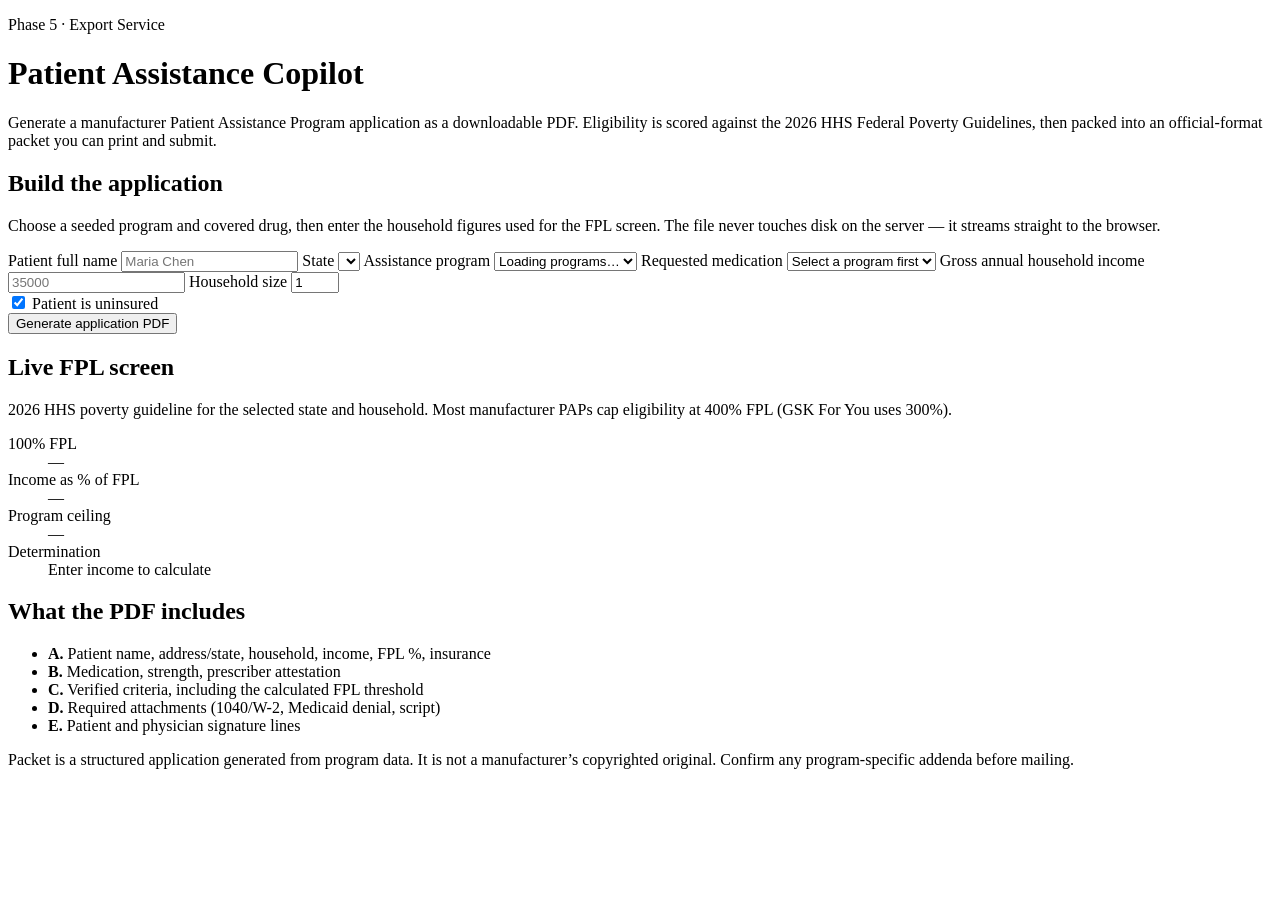
==== app/templates/index.html @ a436d2ff "Add PAP PDF application generator and streaming export API Phase 5: ReportLab in-memory application " ====
<!DOCTYPE html>
<html lang="en">
  <head>
    <meta charset="utf-8" />
    <meta name="viewport" content="width=device-width, initial-scale=1" />
    <title>Patient Assistance Copilot — Application Generator</title>
    <link rel="stylesheet" href="/static/styles.css" />
  </head>
  <body>
    <header class="masthead">
      <div class="wrap">
        <p class="kicker">Phase 5 · Export Service</p>
        <h1>Patient Assistance Copilot</h1>
        <p class="lede">
          Generate a manufacturer Patient Assistance Program application as a
          downloadable PDF. Eligibility is scored against the 2026 HHS Federal
          Poverty Guidelines, then packed into an official-format packet you can
          print and submit.
        </p>
      </div>
    </header>

    <main class="wrap layout">
      <section class="card">
        <h2>Build the application</h2>
        <p class="hint">
          Choose a seeded program and covered drug, then enter the household
          figures used for the FPL screen. The file never touches disk on the
          server — it streams straight to the browser.
        </p>

        <form id="app-form" novalidate>
          <div class="grid">
            <label>
              Patient full name
              <input id="patient_name" name="patient_name" required placeholder="Maria Chen" />
            </label>
            <label>
              State
              <select id="state" name="state" required></select>
            </label>
            <label>
              Assistance program
              <select id="program_name" name="program_name" required>
                <option value="">Loading programs…</option>
              </select>
            </label>
            <label>
              Requested medication
              <select id="medication_name" name="medication_name" required>
                <option value="">Select a program first</option>
              </select>
            </label>
            <label>
              Gross annual household income
              <input id="annual_income" name="annual_income" type="number" min="0" step="1" required placeholder="35000" />
            </label>
            <label>
              Household size
              <input id="household_size" name="household_size" type="number" min="1" max="20" required value="1" />
            </label>
          </div>

          <label class="check">
            <input id="is_uninsured" name="is_uninsured" type="checkbox" checked />
            Patient is uninsured
          </label>

          <div class="actions">
            <button type="submit" id="submit-btn">Generate application PDF</button>
            <p id="status" class="status" role="status"></p>
          </div>
        </form>
      </section>

      <aside class="stack">
        <section class="card preview" id="eligibility-card">
          <h2>Live FPL screen</h2>
          <p class="hint">
            2026 HHS poverty guideline for the selected state and household.
            Most manufacturer PAPs cap eligibility at 400% FPL (GSK For You uses 300%).
          </p>
          <dl id="eligibility">
            <div><dt>100% FPL</dt><dd id="fpl-base">—</dd></div>
            <div><dt>Income as % of FPL</dt><dd id="fpl-pct">—</dd></div>
            <div><dt>Program ceiling</dt><dd id="fpl-cap">—</dd></div>
            <div><dt>Determination</dt><dd id="fpl-verdict">Enter income to calculate</dd></div>
          </dl>
        </section>

        <section class="card">
          <h2>What the PDF includes</h2>
          <ul class="sections">
            <li><strong>A.</strong> Patient name, address/state, household, income, FPL %, insurance</li>
            <li><strong>B.</strong> Medication, strength, prescriber attestation</li>
            <li><strong>C.</strong> Verified criteria, including the calculated FPL threshold</li>
            <li><strong>D.</strong> Required attachments (1040/W-2, Medicaid denial, script)</li>
            <li><strong>E.</strong> Patient and physician signature lines</li>
          </ul>
        </section>
      </aside>
    </main>

    <footer class="wrap foot">
      <p>
        Packet is a structured application generated from program data. It is not
        a manufacturer’s copyrighted original. Confirm any program-specific addenda
        before mailing.
      </p>
    </footer>
    <script src="/static/app.js"></script>
  </body>
</html>
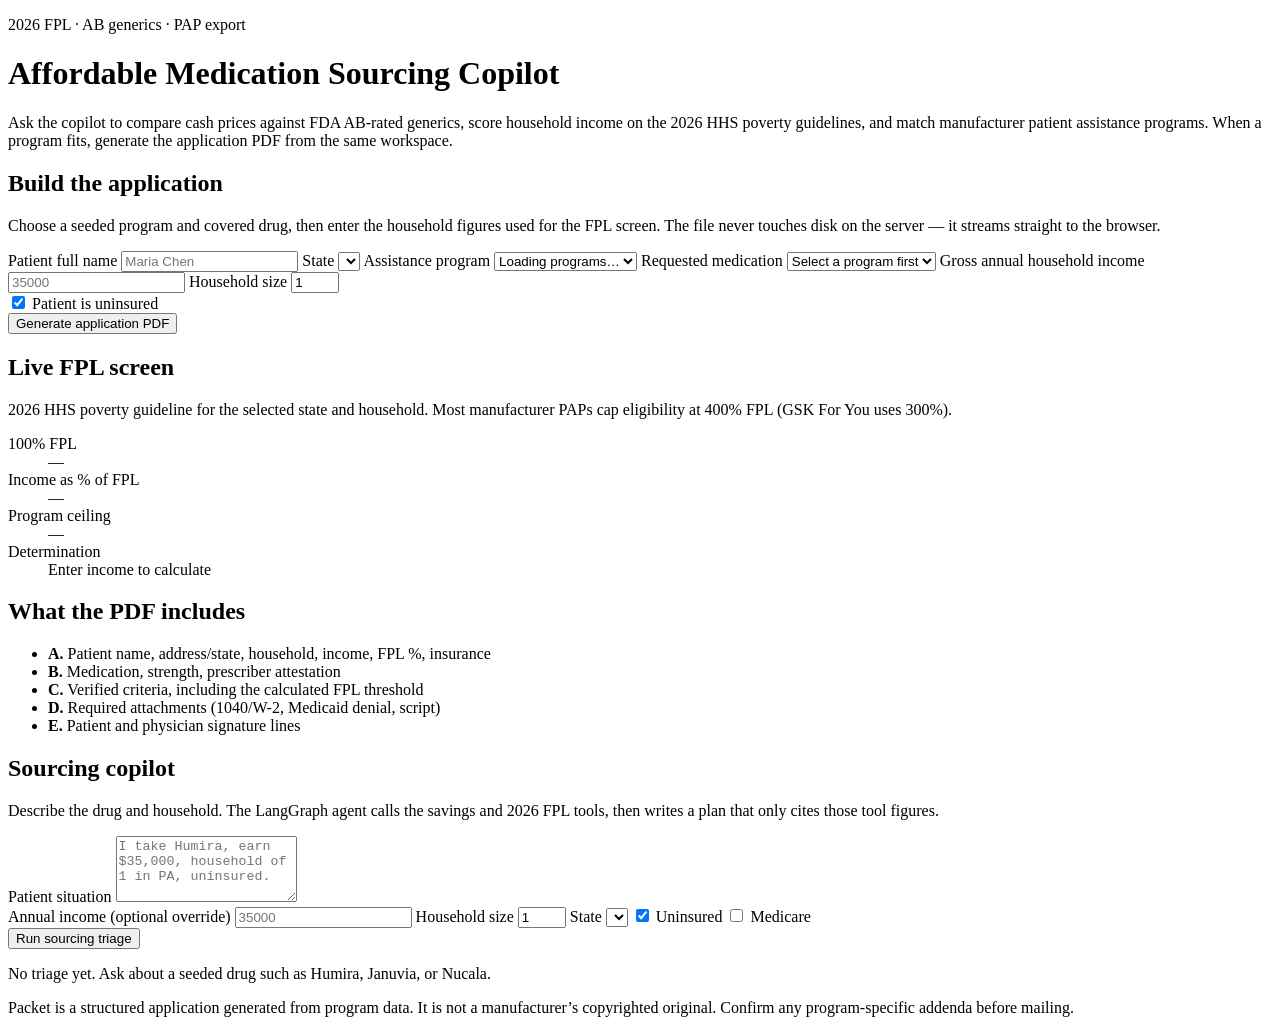
==== commit 014bd374: "Add LangGraph sourcing agent, savings engine, and openFDA client Introduce AB-rated generic savings," ====
--- a/app/templates/index.html
+++ b/app/templates/index.html
@@ -3,19 +3,19 @@
   <head>
     <meta charset="utf-8" />
     <meta name="viewport" content="width=device-width, initial-scale=1" />
-    <title>Patient Assistance Copilot — Application Generator</title>
+    <title>Affordable Medication Sourcing Copilot</title>
     <link rel="stylesheet" href="/static/styles.css" />
   </head>
   <body>
     <header class="masthead">
       <div class="wrap">
-        <p class="kicker">Phase 5 · Export Service</p>
-        <h1>Patient Assistance Copilot</h1>
+        <p class="kicker">2026 FPL · AB generics · PAP export</p>
+        <h1>Affordable Medication Sourcing Copilot</h1>
         <p class="lede">
-          Generate a manufacturer Patient Assistance Program application as a
-          downloadable PDF. Eligibility is scored against the 2026 HHS Federal
-          Poverty Guidelines, then packed into an official-format packet you can
-          print and submit.
+          Ask the copilot to compare cash prices against FDA AB-rated generics,
+          score household income on the 2026 HHS poverty guidelines, and match
+          manufacturer patient assistance programs. When a program fits, generate
+          the application PDF from the same workspace.
         </p>
       </div>
     </header>
@@ -71,6 +71,11 @@
             <p id="status" class="status" role="status"></p>
           </div>
         </form>
+
+        <div id="pdf-frame-wrap" class="pdf-frame-wrap" hidden>
+          <h3>Generated packet</h3>
+          <iframe id="pdf-frame" title="Assistance application PDF preview"></iframe>
+        </div>
       </section>
 
       <aside class="stack">
@@ -101,6 +106,73 @@
       </aside>
     </main>
 
+    <section class="wrap copilot-panel">
+      <div class="card">
+        <h2>Sourcing copilot</h2>
+        <p class="hint">
+          Describe the drug and household. The LangGraph agent calls the savings
+          and 2026 FPL tools, then writes a plan that only cites those tool figures.
+        </p>
+        <form id="triage-form" novalidate>
+          <label>
+            Patient situation
+            <textarea
+              id="triage_query"
+              name="triage_query"
+              required
+              rows="4"
+              placeholder="I take Humira, earn $35,000, household of 1 in PA, uninsured."
+            ></textarea>
+          </label>
+          <div class="grid">
+            <label>
+              Annual income (optional override)
+              <input id="triage_income" name="triage_income" type="number" min="0" step="1" placeholder="35000" />
+            </label>
+            <label>
+              Household size
+              <input id="triage_household" name="triage_household" type="number" min="1" max="20" value="1" />
+            </label>
+            <label>
+              State
+              <select id="triage_state" name="triage_state"></select>
+            </label>
+            <label class="check">
+              <input id="triage_uninsured" name="triage_uninsured" type="checkbox" checked />
+              Uninsured
+            </label>
+            <label class="check">
+              <input id="triage_medicare" name="triage_medicare" type="checkbox" />
+              Medicare
+            </label>
+          </div>
+          <div class="actions">
+            <button type="submit" id="triage-btn">Run sourcing triage</button>
+            <p id="triage-status" class="status" role="status"></p>
+          </div>
+        </form>
+        <div id="triage-empty" class="empty-state">No triage yet. Ask about a seeded drug such as Humira, Januvia, or Nucala.</div>
+        <div id="triage-error" class="error-banner" hidden></div>
+        <pre id="triage-plan" class="plan" hidden></pre>
+        <div id="triage-alts" class="alts" hidden>
+          <h3>AB-rated alternatives</h3>
+          <div class="table-wrap">
+            <table>
+              <thead>
+                <tr>
+                  <th>Product</th>
+                  <th>TE</th>
+                  <th>Cash price</th>
+                  <th>Savings</th>
+                </tr>
+              </thead>
+              <tbody id="triage-alts-body"></tbody>
+            </table>
+          </div>
+        </div>
+      </div>
+    </section>
+
     <footer class="wrap foot">
       <p>
         Packet is a structured application generated from program data. It is not
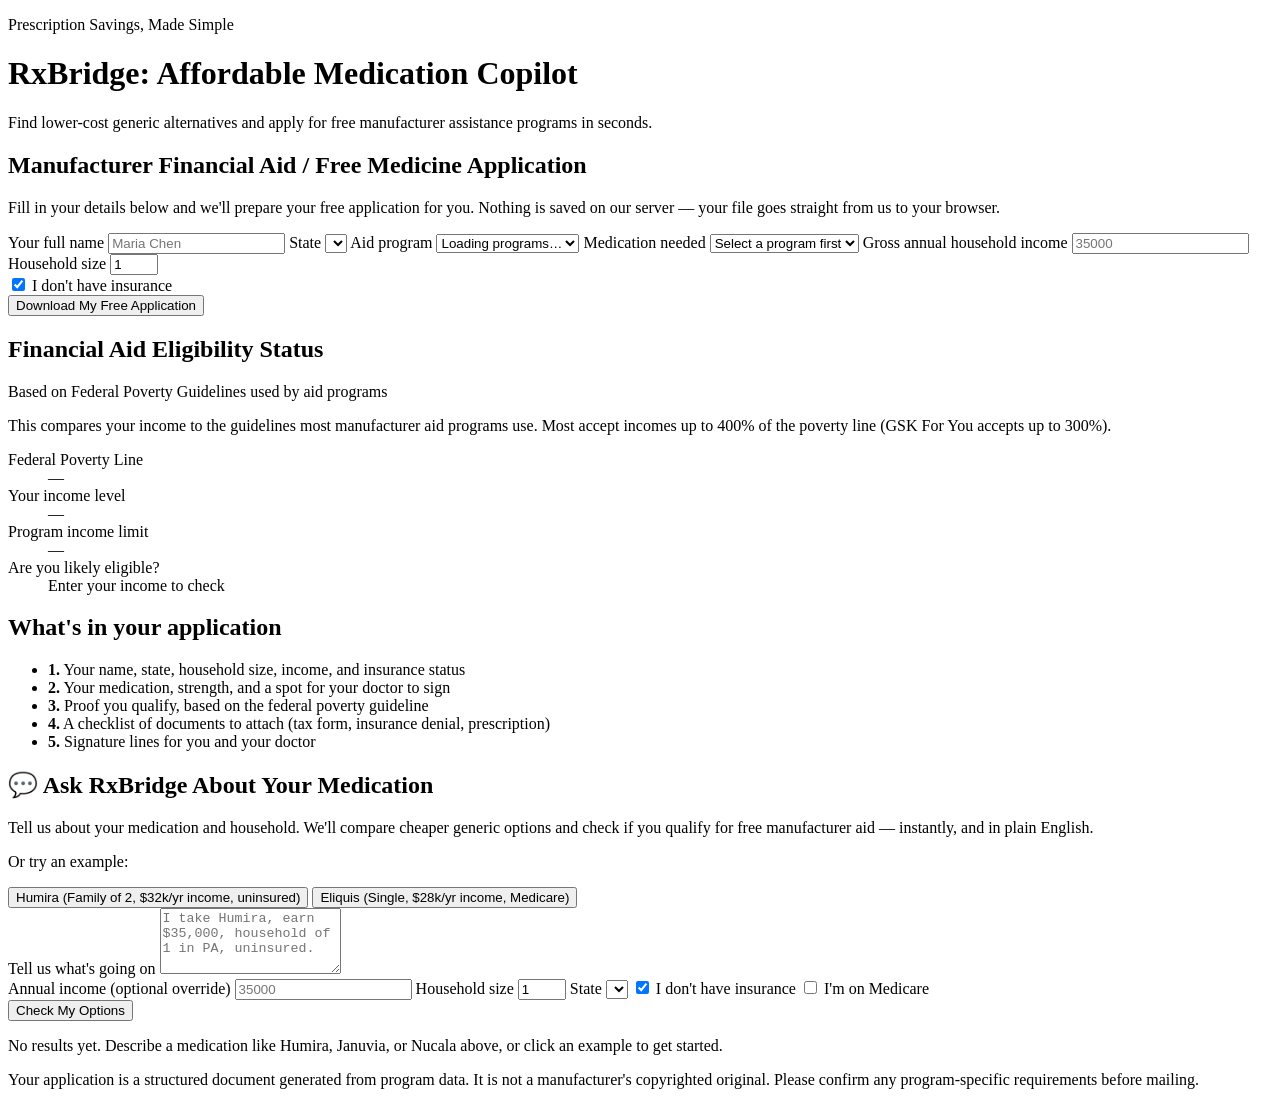
==== commit 6f1e6c56: "Make copilot UI and agent output patient-friendly Rename clinical jargon in the UI (TE code, FPL cal" ====
--- a/app/templates/index.html
+++ b/app/templates/index.html
@@ -3,36 +3,34 @@
   <head>
     <meta charset="utf-8" />
     <meta name="viewport" content="width=device-width, initial-scale=1" />
-    <title>Affordable Medication Sourcing Copilot</title>
+    <title>RxBridge: Affordable Medication Copilot</title>
     <link rel="stylesheet" href="/static/styles.css" />
   </head>
   <body>
     <header class="masthead">
       <div class="wrap">
-        <p class="kicker">2026 FPL · AB generics · PAP export</p>
-        <h1>Affordable Medication Sourcing Copilot</h1>
+        <p class="kicker">Prescription Savings, Made Simple</p>
+        <h1>RxBridge: Affordable Medication Copilot</h1>
         <p class="lede">
-          Ask the copilot to compare cash prices against FDA AB-rated generics,
-          score household income on the 2026 HHS poverty guidelines, and match
-          manufacturer patient assistance programs. When a program fits, generate
-          the application PDF from the same workspace.
+          Find lower-cost generic alternatives and apply for free manufacturer
+          assistance programs in seconds.
         </p>
       </div>
     </header>
 
     <main class="wrap layout">
       <section class="card">
-        <h2>Build the application</h2>
+        <h2>Manufacturer Financial Aid / Free Medicine Application</h2>
         <p class="hint">
-          Choose a seeded program and covered drug, then enter the household
-          figures used for the FPL screen. The file never touches disk on the
-          server — it streams straight to the browser.
+          Fill in your details below and we'll prepare your free application for
+          you. Nothing is saved on our server — your file goes straight from us
+          to your browser.
         </p>
 
         <form id="app-form" novalidate>
           <div class="grid">
             <label>
-              Patient full name
+              Your full name
               <input id="patient_name" name="patient_name" required placeholder="Maria Chen" />
             </label>
             <label>
@@ -40,13 +38,13 @@
               <select id="state" name="state" required></select>
             </label>
             <label>
-              Assistance program
+              Aid program
               <select id="program_name" name="program_name" required>
                 <option value="">Loading programs…</option>
               </select>
             </label>
             <label>
-              Requested medication
+              Medication needed
               <select id="medication_name" name="medication_name" required>
                 <option value="">Select a program first</option>
               </select>
@@ -63,44 +61,46 @@
 
           <label class="check">
             <input id="is_uninsured" name="is_uninsured" type="checkbox" checked />
-            Patient is uninsured
+            I don't have insurance
           </label>
 
           <div class="actions">
-            <button type="submit" id="submit-btn">Generate application PDF</button>
+            <button type="submit" id="submit-btn">Download My Free Application</button>
             <p id="status" class="status" role="status"></p>
           </div>
         </form>
 
         <div id="pdf-frame-wrap" class="pdf-frame-wrap" hidden>
-          <h3>Generated packet</h3>
-          <iframe id="pdf-frame" title="Assistance application PDF preview"></iframe>
+          <h3>Your application is ready!</h3>
+          <iframe id="pdf-frame" title="Free medication assistance application preview"></iframe>
         </div>
       </section>
 
       <aside class="stack">
         <section class="card preview" id="eligibility-card">
-          <h2>Live FPL screen</h2>
+          <h2>Financial Aid Eligibility Status</h2>
+          <p class="subtitle">Based on Federal Poverty Guidelines used by aid programs</p>
           <p class="hint">
-            2026 HHS poverty guideline for the selected state and household.
-            Most manufacturer PAPs cap eligibility at 400% FPL (GSK For You uses 300%).
+            This compares your income to the guidelines most manufacturer aid
+            programs use. Most accept incomes up to 400% of the poverty line
+            (GSK For You accepts up to 300%).
           </p>
           <dl id="eligibility">
-            <div><dt>100% FPL</dt><dd id="fpl-base">—</dd></div>
-            <div><dt>Income as % of FPL</dt><dd id="fpl-pct">—</dd></div>
-            <div><dt>Program ceiling</dt><dd id="fpl-cap">—</dd></div>
-            <div><dt>Determination</dt><dd id="fpl-verdict">Enter income to calculate</dd></div>
+            <div><dt>Federal Poverty Line</dt><dd id="fpl-base">—</dd></div>
+            <div><dt>Your income level</dt><dd id="fpl-pct">—</dd></div>
+            <div><dt>Program income limit</dt><dd id="fpl-cap">—</dd></div>
+            <div><dt>Are you likely eligible?</dt><dd id="fpl-verdict">Enter your income to check</dd></div>
           </dl>
         </section>
 
         <section class="card">
-          <h2>What the PDF includes</h2>
+          <h2>What's in your application</h2>
           <ul class="sections">
-            <li><strong>A.</strong> Patient name, address/state, household, income, FPL %, insurance</li>
-            <li><strong>B.</strong> Medication, strength, prescriber attestation</li>
-            <li><strong>C.</strong> Verified criteria, including the calculated FPL threshold</li>
-            <li><strong>D.</strong> Required attachments (1040/W-2, Medicaid denial, script)</li>
-            <li><strong>E.</strong> Patient and physician signature lines</li>
+            <li><strong>1.</strong> Your name, state, household size, income, and insurance status</li>
+            <li><strong>2.</strong> Your medication, strength, and a spot for your doctor to sign</li>
+            <li><strong>3.</strong> Proof you qualify, based on the federal poverty guideline</li>
+            <li><strong>4.</strong> A checklist of documents to attach (tax form, insurance denial, prescription)</li>
+            <li><strong>5.</strong> Signature lines for you and your doctor</li>
           </ul>
         </section>
       </aside>
@@ -108,14 +108,26 @@
 
     <section class="wrap copilot-panel">
       <div class="card">
-        <h2>Sourcing copilot</h2>
+        <h2>💬 Ask RxBridge About Your Medication</h2>
         <p class="hint">
-          Describe the drug and household. The LangGraph agent calls the savings
-          and 2026 FPL tools, then writes a plan that only cites those tool figures.
+          Tell us about your medication and household. We'll compare cheaper
+          generic options and check if you qualify for free manufacturer aid —
+          instantly, and in plain English.
         </p>
+
+        <div class="example-scenarios">
+          <p class="example-label">Or try an example:</p>
+          <button type="button" class="example-btn" data-example="humira">
+            Humira (Family of 2, $32k/yr income, uninsured)
+          </button>
+          <button type="button" class="example-btn" data-example="eliquis">
+            Eliquis (Single, $28k/yr income, Medicare)
+          </button>
+        </div>
+
         <form id="triage-form" novalidate>
           <label>
-            Patient situation
+            Tell us what's going on
             <textarea
               id="triage_query"
               name="triage_query"
@@ -139,31 +151,40 @@
             </label>
             <label class="check">
               <input id="triage_uninsured" name="triage_uninsured" type="checkbox" checked />
-              Uninsured
+              I don't have insurance
             </label>
             <label class="check">
               <input id="triage_medicare" name="triage_medicare" type="checkbox" />
-              Medicare
+              I'm on Medicare
             </label>
           </div>
           <div class="actions">
-            <button type="submit" id="triage-btn">Run sourcing triage</button>
+            <button type="submit" id="triage-btn">Check My Options</button>
             <p id="triage-status" class="status" role="status"></p>
           </div>
         </form>
-        <div id="triage-empty" class="empty-state">No triage yet. Ask about a seeded drug such as Humira, Januvia, or Nucala.</div>
+
+        <div id="triage-empty" class="empty-state">
+          No results yet. Describe a medication like Humira, Januvia, or Nucala
+          above, or click an example to get started.
+        </div>
         <div id="triage-error" class="error-banner" hidden></div>
+        <div id="triage-savings-banner" class="savings-banner" hidden></div>
         <pre id="triage-plan" class="plan" hidden></pre>
         <div id="triage-alts" class="alts" hidden>
-          <h3>AB-rated alternatives</h3>
+          <h3>FDA-Approved Generic Equivalents</h3>
+          <p class="hint small">
+            These have the same active medicine as your brand-name drug, just at
+            a lower cash price.
+          </p>
           <div class="table-wrap">
             <table>
               <thead>
                 <tr>
                   <th>Product</th>
-                  <th>TE</th>
+                  <th>Generic match</th>
                   <th>Cash price</th>
-                  <th>Savings</th>
+                  <th>You could save</th>
                 </tr>
               </thead>
               <tbody id="triage-alts-body"></tbody>
@@ -175,9 +196,9 @@
 
     <footer class="wrap foot">
       <p>
-        Packet is a structured application generated from program data. It is not
-        a manufacturer’s copyrighted original. Confirm any program-specific addenda
-        before mailing.
+        Your application is a structured document generated from program data.
+        It is not a manufacturer's copyrighted original. Please confirm any
+        program-specific requirements before mailing.
       </p>
     </footer>
     <script src="/static/app.js"></script>
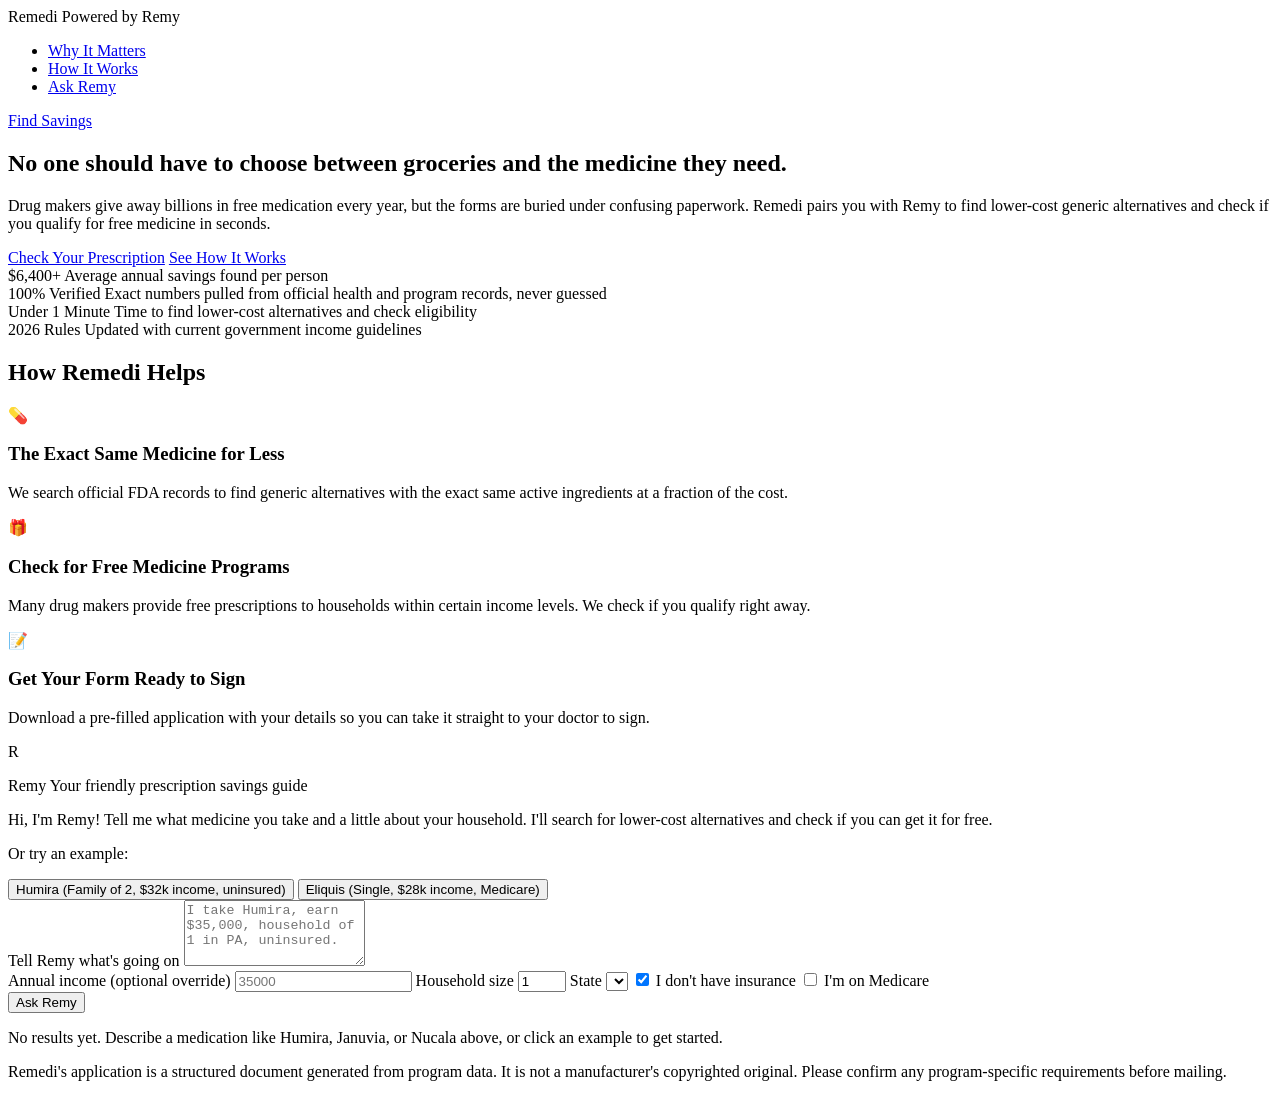
==== commit 8f65fd64: "Rebuild landing page as Remedi with assistant Remy Replace the copilot UI with a modern dark-mode la" ====
--- a/app/templates/index.html
+++ b/app/templates/index.html
@@ -3,131 +3,119 @@
   <head>
     <meta charset="utf-8" />
     <meta name="viewport" content="width=device-width, initial-scale=1" />
-    <title>RxBridge: Affordable Medication Copilot</title>
+    <title>Remedi — Affordable medicine within reach</title>
     <link rel="stylesheet" href="/static/styles.css" />
   </head>
   <body>
-    <header class="masthead">
-      <div class="wrap">
-        <p class="kicker">Prescription Savings, Made Simple</p>
-        <h1>RxBridge: Affordable Medication Copilot</h1>
-        <p class="lede">
-          Find lower-cost generic alternatives and apply for free manufacturer
-          assistance programs in seconds.
+    <nav class="navbar">
+      <div class="wrap navbar-inner">
+        <div class="brand">
+          <span class="brand-name">Remedi</span>
+          <span class="brand-badge">Powered by Remy</span>
+        </div>
+        <ul class="nav-links">
+          <li><a href="#why-it-matters">Why It Matters</a></li>
+          <li><a href="#how-it-works">How It Works</a></li>
+          <li><a href="#remy-copilot">Ask Remy</a></li>
+        </ul>
+        <a class="btn btn-primary nav-cta" href="#remy-copilot">Find Savings</a>
+      </div>
+    </nav>
+
+    <section class="hero" id="why-it-matters">
+      <div class="wrap hero-inner">
+        <h1>No one should have to choose between groceries and the medicine they need.</h1>
+        <p class="hero-sub">
+          Drug makers give away billions in free medication every year, but the
+          forms are buried under confusing paperwork. Remedi pairs you with Remy
+          to find lower-cost generic alternatives and check if you qualify for
+          free medicine in seconds.
         </p>
-      </div>
-    </header>
-
-    <main class="wrap layout">
-      <section class="card">
-        <h2>Manufacturer Financial Aid / Free Medicine Application</h2>
-        <p class="hint">
-          Fill in your details below and we'll prepare your free application for
-          you. Nothing is saved on our server — your file goes straight from us
-          to your browser.
-        </p>
-
-        <form id="app-form" novalidate>
-          <div class="grid">
-            <label>
-              Your full name
-              <input id="patient_name" name="patient_name" required placeholder="Maria Chen" />
-            </label>
-            <label>
-              State
-              <select id="state" name="state" required></select>
-            </label>
-            <label>
-              Aid program
-              <select id="program_name" name="program_name" required>
-                <option value="">Loading programs…</option>
-              </select>
-            </label>
-            <label>
-              Medication needed
-              <select id="medication_name" name="medication_name" required>
-                <option value="">Select a program first</option>
-              </select>
-            </label>
-            <label>
-              Gross annual household income
-              <input id="annual_income" name="annual_income" type="number" min="0" step="1" required placeholder="35000" />
-            </label>
-            <label>
-              Household size
-              <input id="household_size" name="household_size" type="number" min="1" max="20" required value="1" />
-            </label>
-          </div>
-
-          <label class="check">
-            <input id="is_uninsured" name="is_uninsured" type="checkbox" checked />
-            I don't have insurance
-          </label>
-
-          <div class="actions">
-            <button type="submit" id="submit-btn">Download My Free Application</button>
-            <p id="status" class="status" role="status"></p>
-          </div>
-        </form>
-
-        <div id="pdf-frame-wrap" class="pdf-frame-wrap" hidden>
-          <h3>Your application is ready!</h3>
-          <iframe id="pdf-frame" title="Free medication assistance application preview"></iframe>
-        </div>
-      </section>
-
-      <aside class="stack">
-        <section class="card preview" id="eligibility-card">
-          <h2>Financial Aid Eligibility Status</h2>
-          <p class="subtitle">Based on Federal Poverty Guidelines used by aid programs</p>
-          <p class="hint">
-            This compares your income to the guidelines most manufacturer aid
-            programs use. Most accept incomes up to 400% of the poverty line
-            (GSK For You accepts up to 300%).
+        <div class="hero-actions">
+          <a href="#remy-copilot" class="btn btn-primary">Check Your Prescription</a>
+          <a href="#how-it-works" class="btn btn-ghost">See How It Works</a>
+        </div>
+      </div>
+    </section>
+
+    <section class="stats-strip">
+      <div class="wrap stats-grid">
+        <div class="stat">
+          <span class="stat-value">$6,400+</span>
+          <span class="stat-label">Average annual savings found per person</span>
+        </div>
+        <div class="stat">
+          <span class="stat-value">100% Verified</span>
+          <span class="stat-label">Exact numbers pulled from official health and program records, never guessed</span>
+        </div>
+        <div class="stat">
+          <span class="stat-value">Under 1 Minute</span>
+          <span class="stat-label">Time to find lower-cost alternatives and check eligibility</span>
+        </div>
+        <div class="stat">
+          <span class="stat-value">2026 Rules</span>
+          <span class="stat-label">Updated with current government income guidelines</span>
+        </div>
+      </div>
+    </section>
+
+    <section class="how-it-works wrap" id="how-it-works">
+      <h2 class="section-heading">How Remedi Helps</h2>
+      <div class="cards-grid">
+        <article class="feature-card">
+          <div class="feature-icon">💊</div>
+          <h3>The Exact Same Medicine for Less</h3>
+          <p>
+            We search official FDA records to find generic alternatives with the
+            exact same active ingredients at a fraction of the cost.
           </p>
-          <dl id="eligibility">
-            <div><dt>Federal Poverty Line</dt><dd id="fpl-base">—</dd></div>
-            <div><dt>Your income level</dt><dd id="fpl-pct">—</dd></div>
-            <div><dt>Program income limit</dt><dd id="fpl-cap">—</dd></div>
-            <div><dt>Are you likely eligible?</dt><dd id="fpl-verdict">Enter your income to check</dd></div>
-          </dl>
-        </section>
-
-        <section class="card">
-          <h2>What's in your application</h2>
-          <ul class="sections">
-            <li><strong>1.</strong> Your name, state, household size, income, and insurance status</li>
-            <li><strong>2.</strong> Your medication, strength, and a spot for your doctor to sign</li>
-            <li><strong>3.</strong> Proof you qualify, based on the federal poverty guideline</li>
-            <li><strong>4.</strong> A checklist of documents to attach (tax form, insurance denial, prescription)</li>
-            <li><strong>5.</strong> Signature lines for you and your doctor</li>
-          </ul>
-        </section>
-      </aside>
-    </main>
-
-    <section class="wrap copilot-panel">
-      <div class="card">
-        <h2>💬 Ask RxBridge About Your Medication</h2>
-        <p class="hint">
-          Tell us about your medication and household. We'll compare cheaper
-          generic options and check if you qualify for free manufacturer aid —
-          instantly, and in plain English.
-        </p>
+        </article>
+        <article class="feature-card">
+          <div class="feature-icon">🎁</div>
+          <h3>Check for Free Medicine Programs</h3>
+          <p>
+            Many drug makers provide free prescriptions to households within
+            certain income levels. We check if you qualify right away.
+          </p>
+        </article>
+        <article class="feature-card">
+          <div class="feature-icon">📝</div>
+          <h3>Get Your Form Ready to Sign</h3>
+          <p>
+            Download a pre-filled application with your details so you can take
+            it straight to your doctor to sign.
+          </p>
+        </article>
+      </div>
+    </section>
+
+    <section class="remy-copilot wrap" id="remy-copilot">
+      <div class="copilot-shell">
+        <div class="remy-banner">
+          <div class="remy-avatar">R</div>
+          <div class="remy-banner-text">
+            <p class="remy-name">Remy <span class="remy-tag">Your friendly prescription savings guide</span></p>
+            <p>
+              Hi, I'm Remy! Tell me what medicine you take and a little about your
+              household. I'll search for lower-cost alternatives and check if you
+              can get it for free.
+            </p>
+          </div>
+        </div>
 
         <div class="example-scenarios">
           <p class="example-label">Or try an example:</p>
           <button type="button" class="example-btn" data-example="humira">
-            Humira (Family of 2, $32k/yr income, uninsured)
+            Humira (Family of 2, $32k income, uninsured)
           </button>
           <button type="button" class="example-btn" data-example="eliquis">
-            Eliquis (Single, $28k/yr income, Medicare)
+            Eliquis (Single, $28k income, Medicare)
           </button>
         </div>
 
         <form id="triage-form" novalidate>
           <label>
-            Tell us what's going on
+            Tell Remy what's going on
             <textarea
               id="triage_query"
               name="triage_query"
@@ -159,7 +147,7 @@
             </label>
           </div>
           <div class="actions">
-            <button type="submit" id="triage-btn">Check My Options</button>
+            <button type="submit" id="triage-btn" class="btn btn-primary">Ask Remy</button>
             <p id="triage-status" class="status" role="status"></p>
           </div>
         </form>
@@ -170,25 +158,37 @@
         </div>
         <div id="triage-error" class="error-banner" hidden></div>
         <div id="triage-savings-banner" class="savings-banner" hidden></div>
-        <pre id="triage-plan" class="plan" hidden></pre>
-        <div id="triage-alts" class="alts" hidden>
-          <h3>FDA-Approved Generic Equivalents</h3>
-          <p class="hint small">
-            These have the same active medicine as your brand-name drug, just at
-            a lower cash price.
-          </p>
-          <div class="table-wrap">
-            <table>
-              <thead>
-                <tr>
-                  <th>Product</th>
-                  <th>Generic match</th>
-                  <th>Cash price</th>
-                  <th>You could save</th>
-                </tr>
-              </thead>
-              <tbody id="triage-alts-body"></tbody>
-            </table>
+
+        <div id="triage-results" hidden>
+          <div class="result-block">
+            <h3>What You're Paying</h3>
+            <p id="result-paying"></p>
+          </div>
+          <div class="result-block">
+            <h3>Option 1: Ask Your Doctor About an Equivalent Generic</h3>
+            <div id="result-generic"></div>
+          </div>
+          <div class="result-block">
+            <h3>Option 2: Free Medicine Program</h3>
+            <div id="result-program"></div>
+          </div>
+        </div>
+
+        <div id="application-card" class="application-card" hidden>
+          <h3>Get Your Form Ready to Sign</h3>
+          <p class="hint">We've pre-filled your free application. Just add your name.</p>
+          <form id="apply-form" novalidate>
+            <label>
+              Your full name
+              <input id="apply_patient_name" name="apply_patient_name" required placeholder="Maria Chen" />
+            </label>
+            <div class="actions">
+              <button type="submit" id="apply-btn" class="btn btn-primary">Download My Free Application</button>
+              <p id="apply-status" class="status" role="status"></p>
+            </div>
+          </form>
+          <div id="pdf-frame-wrap" class="pdf-frame-wrap" hidden>
+            <iframe id="pdf-frame" title="Free medication assistance application preview"></iframe>
           </div>
         </div>
       </div>
@@ -196,9 +196,9 @@
 
     <footer class="wrap foot">
       <p>
-        Your application is a structured document generated from program data.
-        It is not a manufacturer's copyrighted original. Please confirm any
-        program-specific requirements before mailing.
+        Remedi's application is a structured document generated from program
+        data. It is not a manufacturer's copyrighted original. Please confirm
+        any program-specific requirements before mailing.
       </p>
     </footer>
     <script src="/static/app.js"></script>
